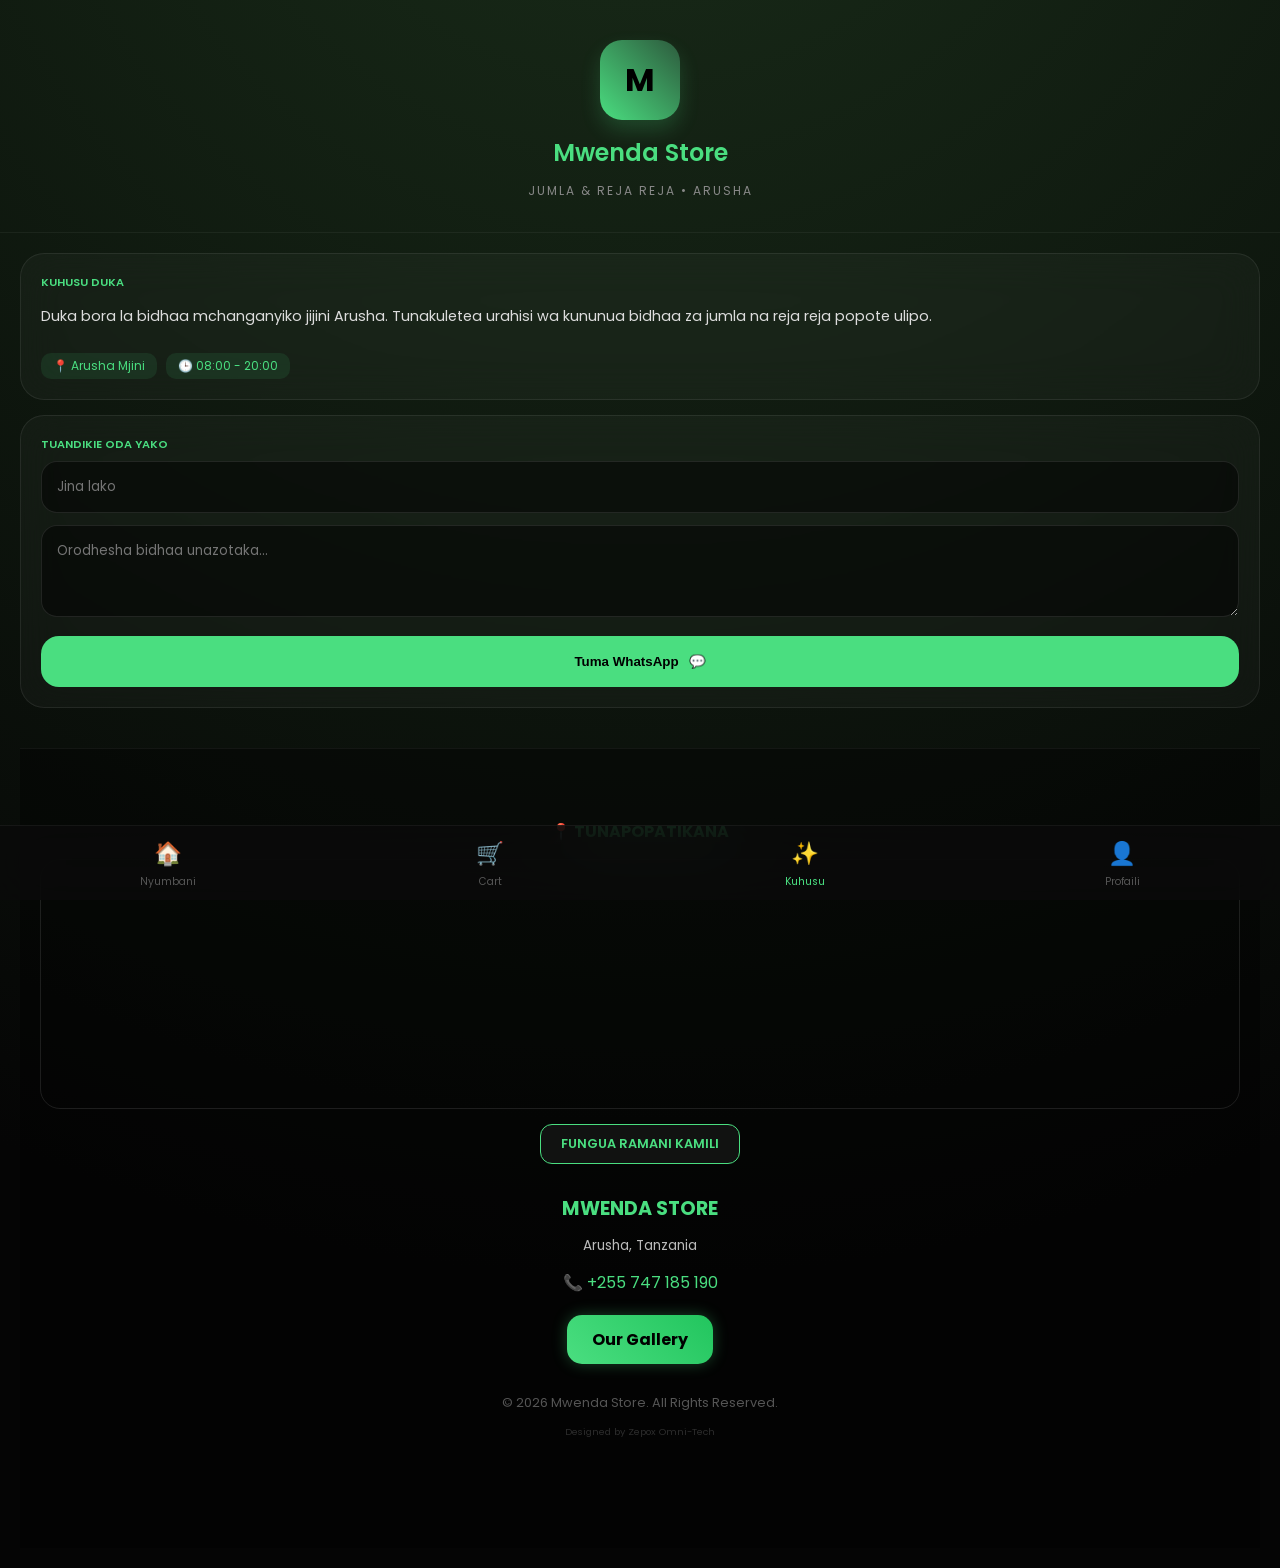
==== about.html @ c1043dd7 "Add files via upload" ====
<!DOCTYPE html>
<html lang="sw">

<head>
    <meta charset="UTF-8">
    <meta name="viewport" content="width=device-width, initial-scale=1.0, maximum-scale=1.0, user-scalable=no">
    <title>Mwenda Store - About</title>
    <link href="https://fonts.googleapis.com/css2?family=Poppins:wght@300;400;600&display=swap" rel="stylesheet">
    <style>
        :root {
            --primary: #4ade80;
            --bg: #050505;
            --glass: rgba(255, 255, 255, 0.03);
        }

        * {
            box-sizing: border-box;
            -webkit-tap-highlight-color: transparent;
        }

        body {
            background: var(--bg);
            background-image: radial-gradient(circle at 50% -20%, #1a2e1a 0%, #050505 80%);
            color: white;
            font-family: 'Poppins', sans-serif;
            margin: 0;
            padding: 0;
            overflow-x: hidden;
        }

        /* Profile Header */
        .profile-header {
            padding: 40px 20px 20px;
            text-align: center;
            border-bottom: 1px solid rgba(255, 255, 255, 0.05);
        }

        .store-logo {
            width: 80px;
            height: 80px;
            background: linear-gradient(45deg, #4ade80, #2d5a3d);
            border-radius: 22px;
            margin: 0 auto 15px;
            display: flex;
            align-items: center;
            justify-content: center;
            font-size: 2rem;
            font-weight: bold;
            color: black;
            box-shadow: 0 10px 20px rgba(74, 222, 128, 0.2);
        }

        .hero-title {
            font-size: 1.5rem;
            font-weight: 600;
            margin: 0;
            color: var(--primary);
        }

        .hero-sub {
            font-size: 0.75rem;
            color: #888;
            text-transform: uppercase;
            letter-spacing: 2px;
        }

        .content-wrapper {
            padding: 20px;
        }

        /* Mobile Cards */
        .mobile-card {
            background: var(--glass);
            backdrop-filter: blur(20px);
            -webkit-backdrop-filter: blur(20px);
            border: 1px solid rgba(255, 255, 255, 0.08);
            border-radius: 24px;
            padding: 20px;
            margin-bottom: 15px;
        }

        .card-label {
            color: var(--primary);
            font-size: 0.7rem;
            font-weight: 600;
            text-transform: uppercase;
            margin-bottom: 8px;
            display: block;
        }

        .card-text {
            font-size: 0.9rem;
            color: #ddd;
            line-height: 1.6;
        }

        /* Map Styles */
        .map-container {
            margin-top: 30px;
            text-align: center;
        }

        .map-header {
            font-size: 1rem;
            color: var(--primary);
            margin-bottom: 15px;
        }

        .satellite-frame {
            width: 100%;
            height: 250px;
            border-radius: 20px;
            overflow: hidden;
            border: 1px solid rgba(255, 255, 255, 0.1);
            margin-bottom: 15px;
        }

        .map-frame {
            width: 100%;
            height: 100%;
            border: none;
        }

        .map-action {
            display: inline-block;
            background: rgba(255, 255, 255, 0.05);
            padding: 10px 20px;
            border-radius: 12px;
            color: var(--primary);
            text-decoration: none;
            font-size: 0.8rem;
            font-weight: 600;
            border: 1px solid var(--primary);
        }

        /* Footer Styles */
        #my-footer {
            padding: 40px 20px 100px;
            background: rgba(0, 0, 0, 0.4);
            margin-top: 40px;
            border-top: 1px solid rgba(255, 255, 255, 0.05);
        }

        .footer-grid {
            text-align: center;
            margin: 30px 0;
        }

        .footer-brand {
            font-weight: bold;
            font-size: 1.2rem;
            color: var(--primary);
            margin-bottom: 10px;
        }

        .glow-gallery-btn {
            display: inline-block;
            background: linear-gradient(45deg, #4ade80, #22c55e);
            color: black;
            padding: 12px 25px;
            border-radius: 15px;
            text-decoration: none;
            font-weight: bold;
            box-shadow: 0 0 15px rgba(74, 222, 128, 0.3);
        }

        .copyright-section {
            text-align: center;
            margin-top: 30px;
            color: #555;
            font-size: 0.8rem;
        }

        /* Form Styles */
        .mobile-input {
            width: 100%;
            background: rgba(0, 0, 0, 0.5);
            border: 1px solid rgba(255, 255, 255, 0.1);
            border-radius: 16px;
            padding: 15px;
            color: white;
            margin-bottom: 12px;
            font-family: inherit;
        }

        .btn-main {
            width: 100%;
            background: var(--primary);
            color: black;
            border: none;
            padding: 18px;
            border-radius: 18px;
            font-weight: 600;
            cursor: pointer;
            display: flex;
            align-items: center;
            justify-content: center;
            gap: 10px;
        }

        /* Nav Bar */
        .nav-bar {
            position: fixed;
            bottom: 0;
            left: 0;
            right: 0;
            height: 75px;
            background: rgba(10, 10, 10, 0.8);
            backdrop-filter: blur(30px);
            display: flex;
            align-items: center;
            justify-content: space-around;
            border-top: 1px solid rgba(255, 255, 255, 0.05);
            z-index: 1000;
            padding-bottom: env(safe-area-inset-bottom);
        }

        .nav-link {
            text-decoration: none;
            color: #555;
            display: flex;
            flex-direction: column;
            align-items: center;
            font-size: 0.65rem;
        }

        .nav-link.active {
            color: var(--primary);
        }

        .nav-icon {
            font-size: 1.4rem;
            margin-bottom: 4px;
        }

        .chip {
            display: inline-block;
            background: rgba(74, 222, 128, 0.1);
            color: var(--primary);
            padding: 4px 12px;
            border-radius: 10px;
            font-size: 0.75rem;
            margin: 10px 5px 0 0;
        }
    </style>
</head>

<body>

    <div class="profile-header">
        <div class="store-logo">M</div>
        <h1 class="hero-title">Mwenda Store</h1>
        <p class="hero-sub">Jumla & Reja Reja • Arusha</p>
    </div>

    <div class="content-wrapper">
        <div class="mobile-card">
            <span class="card-label">Kuhusu Duka</span>
            <p class="card-text">Duka bora la bidhaa mchanganyiko jijini Arusha. Tunakuletea urahisi wa kununua bidhaa
                za jumla na reja reja popote ulipo.</p>
            <div class="chip">📍 Arusha Mjini</div>
            <div class="chip">🕒 08:00 - 20:00</div>
        </div>

        <div class="mobile-card">
            <span class="card-label">Tuandikie Oda Yako</span>
            <input type="text" id="m-name" class="mobile-input" placeholder="Jina lako">
            <textarea id="m-msg" class="mobile-input" rows="3" placeholder="Orodhesha bidhaa unazotaka..."></textarea>
            <button class="btn-main" onclick="sendWhatsApp()">
                <span>Tuma WhatsApp</span> 💬
            </button>
        </div>

        <footer id="my-footer">
            <div class="map-container">
                <h3 class="map-header">📍 TUNAPOPATIKANA</h3>
                <div class="satellite-frame">
                    <iframe src="https://www.google.com/maps?q=-3.3708428,36.6867389&output=embed&t=k" class="map-frame"
                        allowfullscreen="" loading="lazy">
                    </iframe>
                </div>
                <a href="https://maps.google.com" target="_blank" class="map-action">FUNGUA RAMANI KAMILI</a>
            </div>

            <div class="footer-grid">
                <div class="shop-details">
                    <p class="footer-brand">MWENDA STORE</p>
                    <p style="font-size: 0.85rem; color: #bbb;">Arusha, Tanzania</p>
                    <p style="color: var(--primary); margin: 10px 0;">📞 +255 747 185 190</p>
                    <div style="margin-top: 20px;">
                        <a href="gallery.html" class="glow-gallery-btn">Our Gallery</a>
                    </div>
                </div>
            </div>

            <div class="copyright-section">
                <p>© 2026 Mwenda Store. All Rights Reserved.</p>
                <p style="font-size: 0.6rem; opacity: 0.5; margin-top: 5px;">Designed by Zepox Omni-Tech</p>
            </div>
        </footer>
    </div>

    <nav class="nav-bar">
        <a href="index.html" class="nav-link">
            <span class="nav-icon">🏠</span><span>Nyumbani</span>
        </a>
        <a href="cart.html" class="nav-link">
            <span class="nav-icon">🛒</span><span>Cart</span>
        </a>
        <a href="about.html" class="nav-link active">
            <span class="nav-icon">✨</span><span>Kuhusu</span>
        </a>
        <a href="profile.html" class="nav-link">
            <span class="nav-icon">👤</span><span>Profaili</span>
        </a>
    </nav>

    <script>
        function sendWhatsApp() {
            const name = document.getElementById('m-name').value;
            const msg = document.getElementById('m-msg').value;
            if (!name || !msg) return alert("Tafadhali jaza taarifa zote");
            const text = `Habari Mwenda Store,\nNaitwa: ${name}\nOda Yangu: ${msg}`;
            window.open(`https://wa.me/255747185190?text=${encodeURIComponent(text)}`, '_blank');
        }
    </script>
</body>

</html>
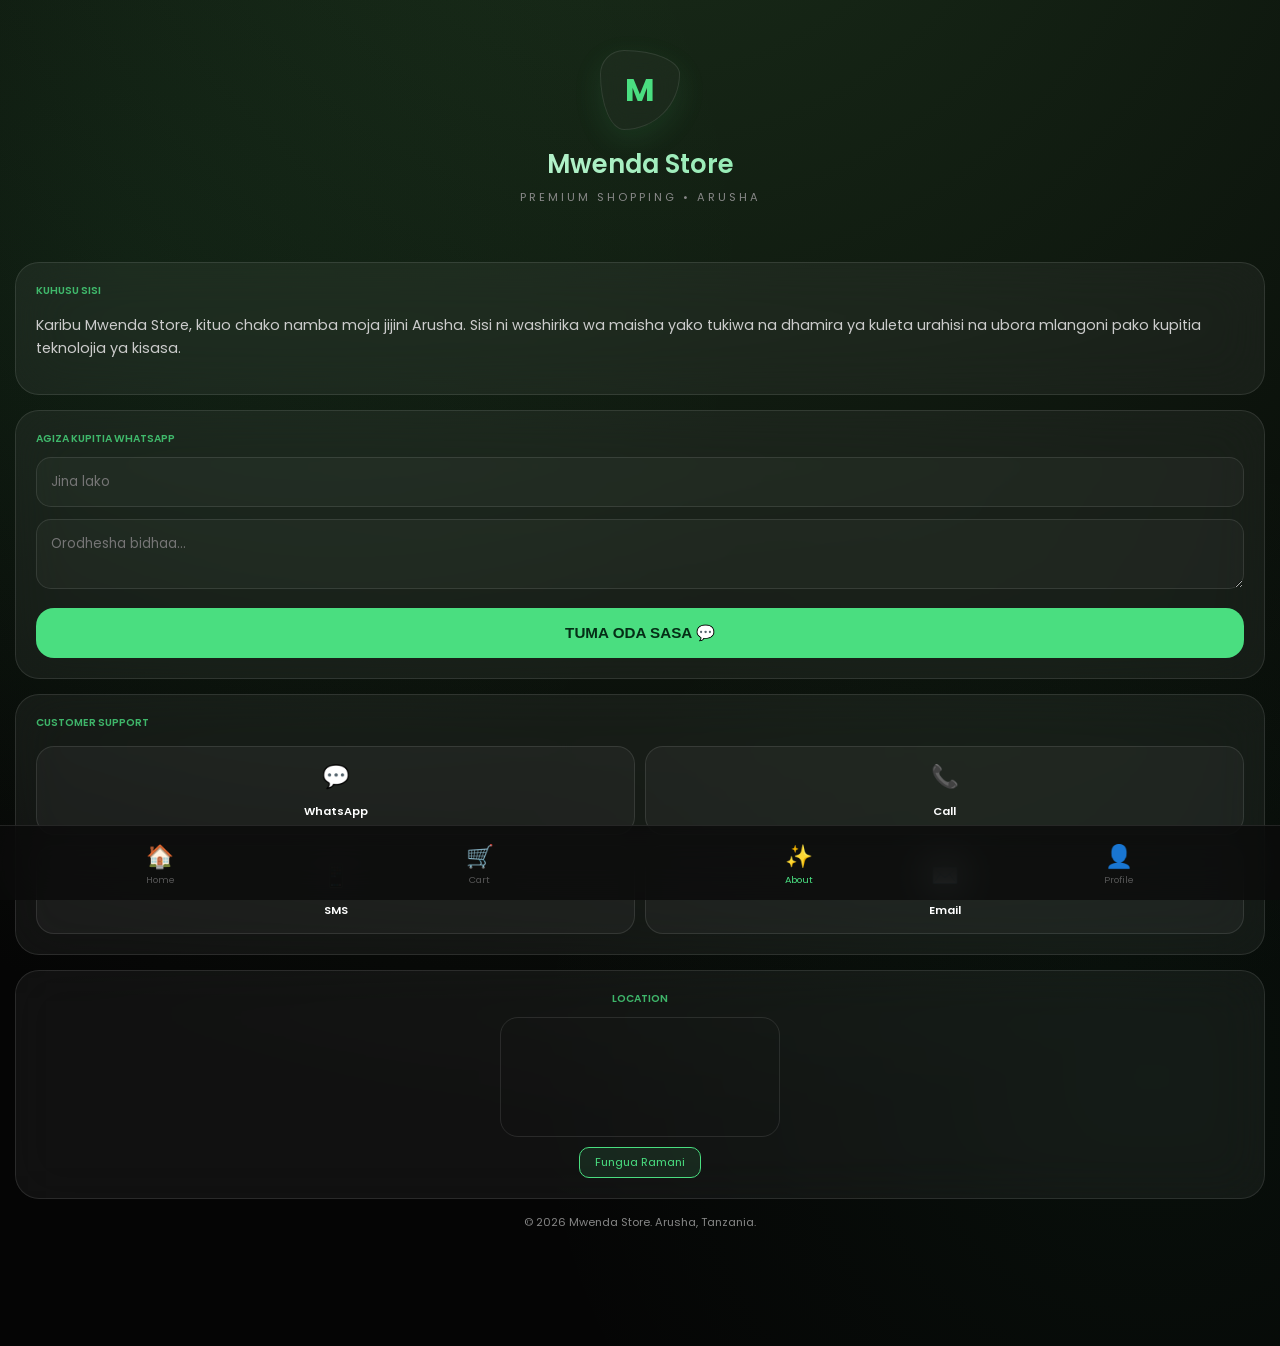
==== commit fb391457: "Add files via upload" ====
--- a/about.html
+++ b/about.html
@@ -10,7 +10,8 @@
         :root {
             --primary: #4ade80;
             --bg: #050505;
-            --glass: rgba(255, 255, 255, 0.03);
+            --glass: rgba(255, 255, 255, 0.05);
+            --liquid-border: rgba(255, 255, 255, 0.1);
         }
 
         * {
@@ -20,7 +21,10 @@
 
         body {
             background: var(--bg);
-            background-image: radial-gradient(circle at 50% -20%, #1a2e1a 0%, #050505 80%);
+            background-image:
+                radial-gradient(circle at 10% 20%, rgba(74, 222, 128, 0.05) 0%, transparent 40%),
+                radial-gradient(circle at 90% 80%, rgba(74, 222, 128, 0.05) 0%, transparent 40%),
+                radial-gradient(circle at 50% -20%, #1a2e1a 0%, #050505 80%);
             color: white;
             font-family: 'Poppins', sans-serif;
             margin: 0;
@@ -28,174 +32,180 @@
             overflow-x: hidden;
         }
 
-        /* Profile Header */
         .profile-header {
-            padding: 40px 20px 20px;
+            padding: 50px 20px 30px;
             text-align: center;
-            border-bottom: 1px solid rgba(255, 255, 255, 0.05);
         }
 
         .store-logo {
             width: 80px;
             height: 80px;
-            background: linear-gradient(45deg, #4ade80, #2d5a3d);
-            border-radius: 22px;
+            background: rgba(255, 255, 255, 0.03);
+            backdrop-filter: blur(15px);
+            border: 1px solid var(--liquid-border);
+            border-radius: 30% 70% 70% 30% / 30% 30% 70% 70%;
             margin: 0 auto 15px;
             display: flex;
             align-items: center;
             justify-content: center;
             font-size: 2rem;
             font-weight: bold;
-            color: black;
-            box-shadow: 0 10px 20px rgba(74, 222, 128, 0.2);
+            color: var(--primary);
+            box-shadow: 0 10px 30px rgba(74, 222, 128, 0.1);
+            animation: liquidMorph 8s ease-in-out infinite;
+        }
+
+        @keyframes liquidMorph {
+            0% {
+                border-radius: 30% 70% 70% 30% / 30% 30% 70% 70%;
+            }
+
+            50% {
+                border-radius: 50% 50% 33% 67% / 55% 27% 73% 45%;
+            }
+
+            100% {
+                border-radius: 30% 70% 70% 30% / 30% 30% 70% 70%;
+            }
         }
 
         .hero-title {
-            font-size: 1.5rem;
+            font-size: 1.6rem;
             font-weight: 600;
             margin: 0;
-            color: var(--primary);
+            background: linear-gradient(to right, #fff, var(--primary));
+            -webkit-background-clip: text;
+            -webkit-text-fill-color: transparent;
         }
 
         .hero-sub {
-            font-size: 0.75rem;
+            font-size: 0.7rem;
             color: #888;
-            text-transform: uppercase;
-            letter-spacing: 2px;
+            letter-spacing: 3px;
+            margin-top: 5px;
         }
 
         .content-wrapper {
-            padding: 20px;
-        }
-
-        /* Mobile Cards */
+            padding: 15px;
+        }
+
         .mobile-card {
             background: var(--glass);
-            backdrop-filter: blur(20px);
-            -webkit-backdrop-filter: blur(20px);
-            border: 1px solid rgba(255, 255, 255, 0.08);
+            backdrop-filter: blur(25px);
+            -webkit-backdrop-filter: blur(25px);
+            border: 1px solid var(--liquid-border);
             border-radius: 24px;
             padding: 20px;
             margin-bottom: 15px;
+            position: relative;
+            overflow: hidden;
         }
 
         .card-label {
             color: var(--primary);
-            font-size: 0.7rem;
+            font-size: 0.65rem;
             font-weight: 600;
             text-transform: uppercase;
-            margin-bottom: 8px;
+            margin-bottom: 10px;
             display: block;
+            opacity: 0.8;
         }
 
         .card-text {
             font-size: 0.9rem;
-            color: #ddd;
+            color: #ccc;
             line-height: 1.6;
         }
 
-        /* Map Styles */
-        .map-container {
-            margin-top: 30px;
+        /* Support Grid */
+        .support-grid {
+            display: grid;
+            grid-template-columns: 1fr 1fr;
+            gap: 10px;
+            margin-top: 15px;
+        }
+
+        .support-item {
+            background: rgba(255, 255, 255, 0.04);
+            border: 1px solid var(--liquid-border);
+            border-radius: 18px;
+            padding: 12px;
             text-align: center;
-        }
-
-        .map-header {
-            font-size: 1rem;
-            color: var(--primary);
-            margin-bottom: 15px;
-        }
-
-        .satellite-frame {
+            text-decoration: none;
+            transition: 0.3s;
+        }
+
+        .support-item:active {
+            transform: scale(0.95);
+            background: rgba(74, 222, 128, 0.1);
+        }
+
+        .support-icon {
+            font-size: 1.4rem;
+            display: block;
+            margin-bottom: 4px;
+        }
+
+        .support-label {
+            font-size: 0.7rem;
+            color: white;
+            font-weight: 600;
+        }
+
+        /* Map Section (Iliyopunguzwa) */
+        .map-frame-wrapper {
             width: 100%;
-            height: 250px;
-            border-radius: 20px;
+            max-width: 280px;
+            /* Ramani imekuwa ndogo zaidi */
+            height: 120px;
+            /* Ramani imekuwa fupi zaidi */
+            margin: 0 auto 10px;
+            border-radius: 18px;
             overflow: hidden;
-            border: 1px solid rgba(255, 255, 255, 0.1);
-            margin-bottom: 15px;
+            border: 1px solid var(--liquid-border);
         }
 
         .map-frame {
             width: 100%;
             height: 100%;
             border: none;
-        }
-
-        .map-action {
+            filter: grayscale(1) invert(0.9) contrast(1.2);
+        }
+
+        .map-btn {
             display: inline-block;
-            background: rgba(255, 255, 255, 0.05);
-            padding: 10px 20px;
-            border-radius: 12px;
+            padding: 6px 15px;
+            border-radius: 10px;
+            background: rgba(74, 222, 128, 0.1);
+            border: 1px solid var(--primary);
             color: var(--primary);
             text-decoration: none;
-            font-size: 0.8rem;
-            font-weight: 600;
-            border: 1px solid var(--primary);
-        }
-
-        /* Footer Styles */
-        #my-footer {
-            padding: 40px 20px 100px;
-            background: rgba(0, 0, 0, 0.4);
-            margin-top: 40px;
-            border-top: 1px solid rgba(255, 255, 255, 0.05);
-        }
-
-        .footer-grid {
-            text-align: center;
-            margin: 30px 0;
-        }
-
-        .footer-brand {
-            font-weight: bold;
-            font-size: 1.2rem;
-            color: var(--primary);
-            margin-bottom: 10px;
-        }
-
-        .glow-gallery-btn {
-            display: inline-block;
-            background: linear-gradient(45deg, #4ade80, #22c55e);
-            color: black;
-            padding: 12px 25px;
-            border-radius: 15px;
-            text-decoration: none;
-            font-weight: bold;
-            box-shadow: 0 0 15px rgba(74, 222, 128, 0.3);
-        }
-
-        .copyright-section {
-            text-align: center;
-            margin-top: 30px;
-            color: #555;
-            font-size: 0.8rem;
-        }
-
-        /* Form Styles */
+            font-size: 0.7rem;
+        }
+
+        /* Inputs */
         .mobile-input {
             width: 100%;
-            background: rgba(0, 0, 0, 0.5);
-            border: 1px solid rgba(255, 255, 255, 0.1);
-            border-radius: 16px;
-            padding: 15px;
+            background: rgba(255, 255, 255, 0.03);
+            border: 1px solid var(--liquid-border);
+            border-radius: 15px;
+            padding: 14px;
             color: white;
             margin-bottom: 12px;
             font-family: inherit;
+            outline: none;
         }
 
         .btn-main {
             width: 100%;
             background: var(--primary);
-            color: black;
+            color: #052e16;
             border: none;
-            padding: 18px;
+            padding: 16px;
             border-radius: 18px;
-            font-weight: 600;
+            font-weight: 700;
+            font-size: 0.95rem;
             cursor: pointer;
-            display: flex;
-            align-items: center;
-            justify-content: center;
-            gap: 10px;
         }
 
         /* Nav Bar */
@@ -206,22 +216,19 @@
             right: 0;
             height: 75px;
             background: rgba(10, 10, 10, 0.8);
-            backdrop-filter: blur(30px);
+            backdrop-filter: blur(20px);
             display: flex;
+            justify-content: space-around;
             align-items: center;
-            justify-content: space-around;
-            border-top: 1px solid rgba(255, 255, 255, 0.05);
+            border-top: 1px solid var(--liquid-border);
             z-index: 1000;
-            padding-bottom: env(safe-area-inset-bottom);
         }
 
         .nav-link {
             text-decoration: none;
             color: #555;
-            display: flex;
-            flex-direction: column;
-            align-items: center;
-            font-size: 0.65rem;
+            font-size: 0.6rem;
+            text-align: center;
         }
 
         .nav-link.active {
@@ -230,17 +237,7 @@
 
         .nav-icon {
             font-size: 1.4rem;
-            margin-bottom: 4px;
-        }
-
-        .chip {
-            display: inline-block;
-            background: rgba(74, 222, 128, 0.1);
-            color: var(--primary);
-            padding: 4px 12px;
-            border-radius: 10px;
-            font-size: 0.75rem;
-            margin: 10px 5px 0 0;
+            display: block;
         }
     </style>
 </head>
@@ -250,78 +247,74 @@
     <div class="profile-header">
         <div class="store-logo">M</div>
         <h1 class="hero-title">Mwenda Store</h1>
-        <p class="hero-sub">Jumla & Reja Reja • Arusha</p>
+        <p class="hero-sub">PREMIUM SHOPPING • ARUSHA</p>
     </div>
 
     <div class="content-wrapper">
         <div class="mobile-card">
-            <span class="card-label">Kuhusu Duka</span>
-            <p class="card-text">Duka bora la bidhaa mchanganyiko jijini Arusha. Tunakuletea urahisi wa kununua bidhaa
-                za jumla na reja reja popote ulipo.</p>
-            <div class="chip">📍 Arusha Mjini</div>
-            <div class="chip">🕒 08:00 - 20:00</div>
+            <span class="card-label">Kuhusu Sisi</span>
+            <p class="card-text">Karibu Mwenda Store, kituo chako namba moja jijini Arusha. Sisi ni washirika wa maisha
+                yako tukiwa na dhamira ya kuleta urahisi na ubora mlangoni pako kupitia teknolojia ya kisasa.</p>
         </div>
 
         <div class="mobile-card">
-            <span class="card-label">Tuandikie Oda Yako</span>
+            <span class="card-label">Agiza Kupitia WhatsApp</span>
             <input type="text" id="m-name" class="mobile-input" placeholder="Jina lako">
-            <textarea id="m-msg" class="mobile-input" rows="3" placeholder="Orodhesha bidhaa unazotaka..."></textarea>
-            <button class="btn-main" onclick="sendWhatsApp()">
-                <span>Tuma WhatsApp</span> 💬
-            </button>
+            <textarea id="m-msg" class="mobile-input" rows="2" placeholder="Orodhesha bidhaa..."></textarea>
+            <button class="btn-main" onclick="sendWhatsApp()">TUMA ODA SASA 💬</button>
         </div>
 
-        <footer id="my-footer">
-            <div class="map-container">
-                <h3 class="map-header">📍 TUNAPOPATIKANA</h3>
-                <div class="satellite-frame">
-                    <iframe src="https://www.google.com/maps?q=-3.3708428,36.6867389&output=embed&t=k" class="map-frame"
-                        allowfullscreen="" loading="lazy">
-                    </iframe>
-                </div>
-                <a href="https://maps.google.com" target="_blank" class="map-action">FUNGUA RAMANI KAMILI</a>
+        <div class="mobile-card">
+            <span class="card-label">Customer Support</span>
+            <div class="support-grid">
+                <a href="https://wa.me/255747185190" target="_blank" class="support-item">
+                    <span class="support-icon">💬</span>
+                    <span class="support-label">WhatsApp</span>
+                </a>
+                <a href="tel:+255747185190" class="support-item">
+                    <span class="support-icon">📞</span>
+                    <span class="support-label">Call</span>
+                </a>
+                <a href="sms:+255747185190" class="support-item">
+                    <span class="support-icon">📱</span>
+                    <span class="support-label">SMS</span>
+                </a>
+                <a href="mailto:mwendastore1@gmail.com" class="support-item">
+                    <span class="support-icon">✉️</span>
+                    <span class="support-label">Email</span>
+                </a>
             </div>
-
-            <div class="footer-grid">
-                <div class="shop-details">
-                    <p class="footer-brand">MWENDA STORE</p>
-                    <p style="font-size: 0.85rem; color: #bbb;">Arusha, Tanzania</p>
-                    <p style="color: var(--primary); margin: 10px 0;">📞 +255 747 185 190</p>
-                    <div style="margin-top: 20px;">
-                        <a href="gallery.html" class="glow-gallery-btn">Our Gallery</a>
-                    </div>
-                </div>
+        </div>
+
+        <div class="mobile-card" style="text-align: center;">
+            <span class="card-label">Location</span>
+            <div class="map-frame-wrapper">
+                <iframe
+                    src="https://www.google.com/maps/embed?pb=!1m18!1m12!1m3!1d15939.866419736561!2d36.6806541!3d-3.3718915!2m3!1f0!2f0!3f0!3m2!1i1024!2i768!4f13.1!3m3!1m2!1s0x18476d0590a5976b%3A0x673967965159897!2sArusha!5e0!3m2!1sen!2stz!4v1710000000000"
+                    class="map-frame" allowfullscreen="" loading="lazy"></iframe>
             </div>
-
-            <div class="copyright-section">
-                <p>© 2026 Mwenda Store. All Rights Reserved.</p>
-                <p style="font-size: 0.6rem; opacity: 0.5; margin-top: 5px;">Designed by Zepox Omni-Tech</p>
-            </div>
+            <a href="https://maps.google.com/?q=Arusha" target="_blank" class="map-btn">Fungua Ramani</a>
+        </div>
+
+        <footer style="text-align: center; padding-bottom: 100px; opacity: 0.5; font-size: 0.7rem;">
+            © 2026 Mwenda Store. Arusha, Tanzania.
         </footer>
     </div>
 
     <nav class="nav-bar">
-        <a href="index.html" class="nav-link">
-            <span class="nav-icon">🏠</span><span>Nyumbani</span>
-        </a>
-        <a href="cart.html" class="nav-link">
-            <span class="nav-icon">🛒</span><span>Cart</span>
-        </a>
-        <a href="about.html" class="nav-link active">
-            <span class="nav-icon">✨</span><span>Kuhusu</span>
-        </a>
-        <a href="profile.html" class="nav-link">
-            <span class="nav-icon">👤</span><span>Profaili</span>
-        </a>
+        <a href="index.html" class="nav-link"><span class="nav-icon">🏠</span>Home</a>
+        <a href="cart.html" class="nav-link"><span class="nav-icon">🛒</span>Cart</a>
+        <a href="about.html" class="nav-link active"><span class="nav-icon">✨</span>About</a>
+        <a href="profile.html" class="nav-link"><span class="nav-icon">👤</span>Profile</a>
     </nav>
 
     <script>
         function sendWhatsApp() {
             const name = document.getElementById('m-name').value;
             const msg = document.getElementById('m-msg').value;
-            if (!name || !msg) return alert("Tafadhali jaza taarifa zote");
-            const text = `Habari Mwenda Store,\nNaitwa: ${name}\nOda Yangu: ${msg}`;
-            window.open(`https://wa.me/255747185190?text=${encodeURIComponent(text)}`, '_blank');
+            if (!name || !msg) return alert("Jaza taarifa zote");
+            const text = encodeURIComponent(`*ODA MPYA*\n*Jina:* ${name}\n*Mahitaji:* ${msg}`);
+            window.open(`https://wa.me/255747185190?text=${text}`, '_blank');
         }
     </script>
 </body>
